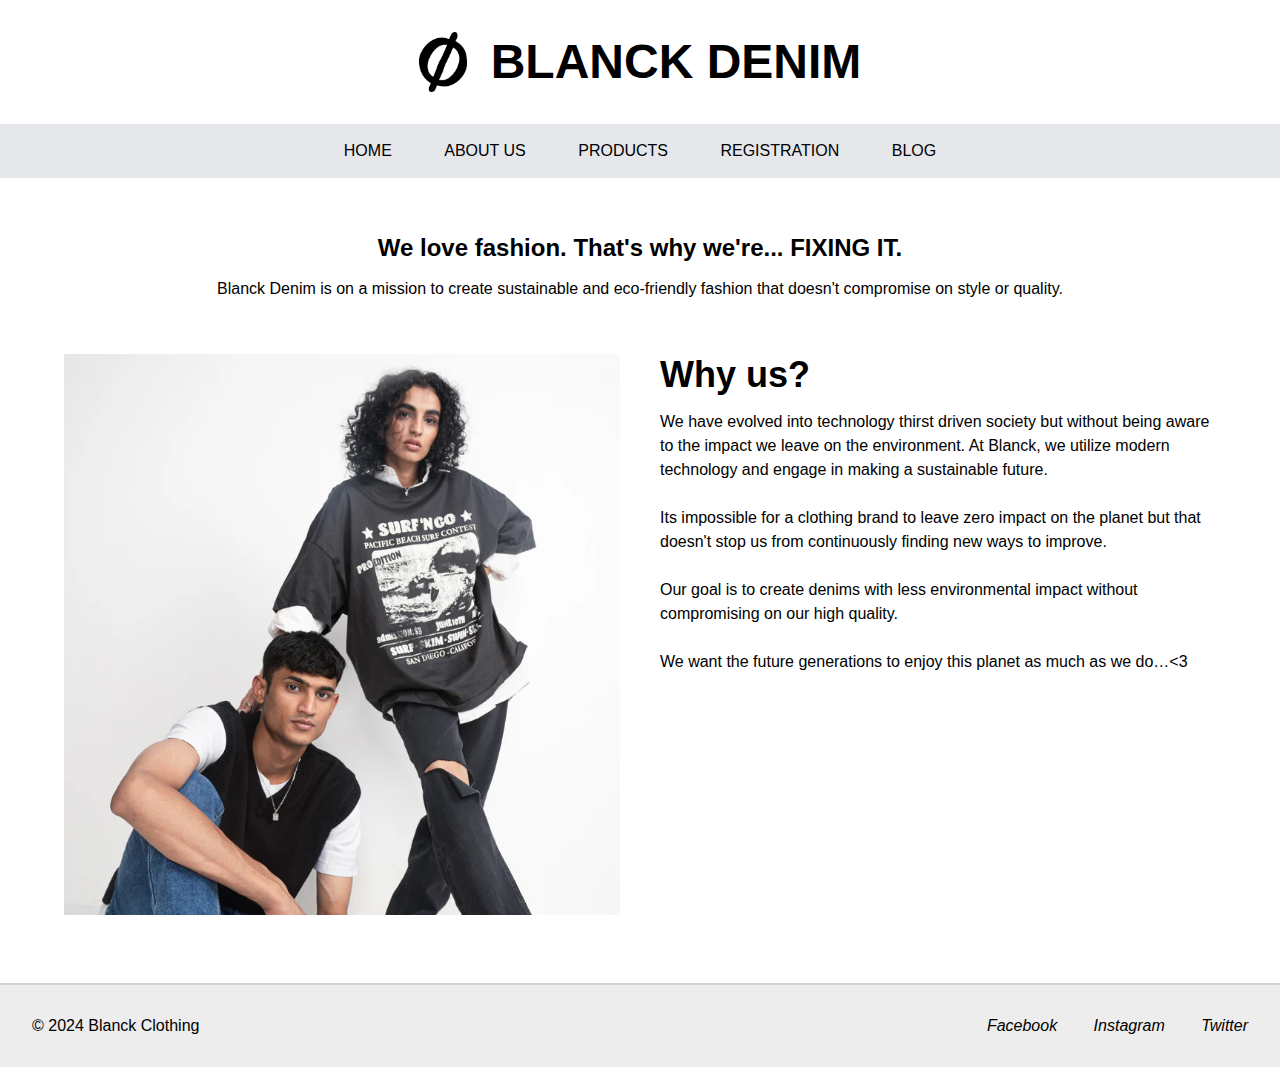
==== webpages/AboutUs.html @ b14d0cdc "Init" ====
<!DOCTYPE html>
<html lang="en">
<head>
    <meta charset="UTF-8">
    <meta name="viewport" content="width=device-width, initial-scale=1.0">
    <title>About Us - Blanck Denim</title>
    <link rel="stylesheet" href="/css/common.css">

    <!--
        ----------------------
        This page has been created by 
        Manas Pandya [ N01657298 ]
        ----------------------
    -->

</head>
<body>
    <header>
        <div class="logo-and-title">
            <!-- from https://www.blanck.in -->
            <img src="/images/logo.webp" alt="Blanck Clothing Logo">
            <h1 class="text-center">BLANCK DENIM</h1>
        </div>
    

        <nav>
            <ul class="nav-links bg-gray-200">
                <li class="hover:bg-gray-300"><a href="/index.html">Home</a></li>
                <li class="hover:bg-gray-300"><a href="/webpages/AboutUs.html">About Us</a></li>
                <li class="hover:bg-gray-300"><a href="/webpages/Products.html">Products</a></li>
                <li class="hover:bg-gray-300"><a href="/webpages/Registration.html">Registration</a></li>
                <li class="hover:bg-gray-300"><a href="/webpages/Blog.html">Blog</a></li>
            </ul>
        </nav>
    </header>

    <div class="section text-center">
        <h2>We love fashion. That's why we're... FIXING IT.</h2>
        <br>
        <p>Blanck Denim is on a mission to create sustainable and eco-friendly fashion that doesn't compromise on style or quality.</p>
    </div>

    <div class="section center-flex-row gap-40 sm:flex-col">
        <div class="w-60p sm:w-full">
            <img src="/images/why-us.webp" alt="why us?">
        </div>
        <div class="w-60p sm:w-full">
            <h1 class="title-1">Why us?</h1>
            <p class="subtitle-1">
                We have evolved into technology thirst driven society but without being aware to the impact we leave on the environment. At Blanck, we utilize modern technology and engage in making a sustainable future.
                <br><br>
                Its impossible for a clothing brand to leave zero impact on the planet but that doesn&apos;t stop us from continuously finding new ways to improve.
                <br><br>
                Our goal is to create denims with less environmental impact without compromising on our high quality.
                <br><br>
                We want the future generations to enjoy this planet as much as we do…&lt;3
            </p>
        </div>
    </div>

    <footer class="bg-light-gray">
        <p class="inline-block">&copy; 2024 Blanck Clothing</p>
        <ul class="inline-block">
            <li><a href="#">Facebook</a></li>
            <li><a href="#">Instagram</a></li>
            <li><a href="#">Twitter</a></li>
        </ul>
    </footer>

</body>
</html>
---- css/common.css ----
/* globals */
body{
    font-family: Arial, Helvetica, sans-serif;
    margin: 0;
    padding: 0;
}

a{
    text-decoration: none;
    color: black;
    cursor: pointer;
}

img{
    object-fit: cover;
    max-width: 100%;
    height: auto;
}

input[type="button"]:hover{
    cursor: pointer;
}

blockquote, dd, dl, figure, h1, h2, h3, h4, h5, h6, hr, p, pre, ul {
    margin: 0;
}

ul{
    padding: 0;
}

div{
    transition: all 0.2s;
}

/* header */
.logo-and-title{
    display: flex;
    justify-content: center;
    align-items: center;
    width: 100%;
    padding: 20px 0;
}

.logo-and-title img{
    width: 3em;
    display: inline-block;
    margin-right: 1.5em;
}

.logo-and-title h1{
    display: inline-block;
    font-size: 3em;
    margin: 0.3em 0;
    font-weight: bold;
}

.nav-links{
    width: 100%;
    text-align: center;
    font-size: 1em;
    padding: 1.125em 0;
    margin: 0 auto;
}

.nav-links li{
    display: inline-block;
    text-transform: uppercase;
    margin: 0 1.5em;
}

.drop-shadow-sharp{
    text-shadow: 2px 2px 8px black;
}

.border-button{
    border: 2px solid white;
    border-radius: 15px;
}

.section{
    width: 90%;
    margin: auto;
    margin-top: 3.5em;
}

.section-title{
    display: block;
    margin-bottom: 1em;
    font-weight: bold;
    font-size: 1.5em;
    line-height: 1.75em;
}

.m-auto{
    margin: auto;
}

.card-row{
    display: flex;
    width: 100%;
    flex-direction: row;
    justify-content: space-between;
}

/* Background styles */
.bg-newdrop{
    background-image: url('../images/new_drop_banner.jpg');
    background-color: antiquewhite;
    background-position: center;
    background-size: cover;
}

.bg-white{
    background-color: white;
}

.bg-white-30{
    background-color: rgba(255,255,255,0.3);
}

.bg-black-30{
    background-color: rgba(0,0,0,0.3);
}

.bg-light-gray{
    background-color: rgb(237, 237, 237);
}

.bg-gray-200{
    background-color: rgb(229 231 235);
}

.bg-gray-300{
    background-color: rgb(209 213 219);
}

.hover\:bg-gray-300:hover{
    background-color: rgb(209 213 219);
}

.bg-panreel{
    background-image: url('/images/pan_reel.png');
    background-color: antiquewhite;
    background-position: center;
    background-size: cover;
}

/* */

.rounded{
    border-radius: 0.25rem;
}

/* text related */
.text-center{
    text-align: center;
}

.text-white{
    color: white;
}

.font-bold{
    font-weight: bold;
}

.mb-6{
    margin-bottom: 4em;
}

.text-4xl{
    font-size: 2.25em;
    line-height: 2.5em;
}

/* Product related */
.product-card{
    display: inline-block;

    margin: 4px;
}

.product-card:hover{
    filter: drop-shadow(2px 12px 15px rgb(180, 180, 180));
}

.product-title{
    text-align: center;
    padding: 0.75em;
    font-size: 1rem;
}

.product-name{
    text-align: left;
    padding: 20px 0 5px 10px;
}

.product-price{
    text-align: left;
    padding: 0 0 20px 10px;
    font-style: italic;
    font-weight: 200;
    letter-spacing: 1px;
    font-size: 0.9em;
    color: rgb(100,100,100);
}

.product-image{
    width: auto;
}

.product-grid{
    display: grid;
    grid-template-columns: 1fr 1fr 1fr 1fr;
    grid-auto-flow: row dense;
}

/* */
footer{
    margin-top: 4rem;
    padding: 2rem;
    display: flex;
    justify-content: space-between;
    align-items: start;
    
    border-top: 2px solid lightgray;
}

footer li{
    margin-left: 2rem;
    font-style: italic;
    display: inline;
}

/* display */
.inline-block{
    display: inline-block;
}

.gap-40{
    gap: 40px;
}

.vertical-top{
    align-items: start;
}

/* width and height */
.h-30{
    height: 90vh;
}

.w-60p{
    width: 60%;
}

.w-70p{
    width: 70%;
}

.w-full{
    width: 100%;
}

/* Containers */
.center-flex-col{
    display: flex;
    flex-direction: column;
    justify-content: center;
    align-items: center;
}

.center-flex-row{
    display: flex;
    flex-direction: row;
    justify-content: center;
}

.title-1{
    font-size: 2.25em;
    font-weight: bold;
    margin-bottom: 0.4em;
}

.subtitle-1{
    line-height: 1.5em;
    margin-bottom: 1.25em;
}

.main-button-1{
    display: inline-block;
    width: fit-content;
    padding: 1em 2em;
    font-weight: bold;

    border: 2px solid white;
    border-radius: 15px;
}

.main-button-1:hover{
    border-color: rgb(105, 168, 255);
    color: rgb(105, 168, 255);
}

.main-button-1{
    transition: color 0.5s, border-color 0.5s;
}


/* Media queries!!! */
@media (max-width: 768px) {   
    .sm\:flex-col{
        flex-direction: column;
    }

    .sm\:w-full{
        width: 100%;
    }

    .sm\:w-90p{
        width: 90%;
    }

    .nav-links li{
        background-color: rgb(207, 209, 211);;
        margin: 5px;
        padding: 10px;
        text-align: left;
    }

    .logo-and-title{
        width: 80%;
        margin: auto;
        font-size: 0.6em;
    }

    .product-grid{
        grid-template-columns: 1fr 1fr;
    }

    .subtitle-1{
        padding-left: 10px;
        padding-right: 10px;
    }

    footer ul li{
        display: block;
    }
}
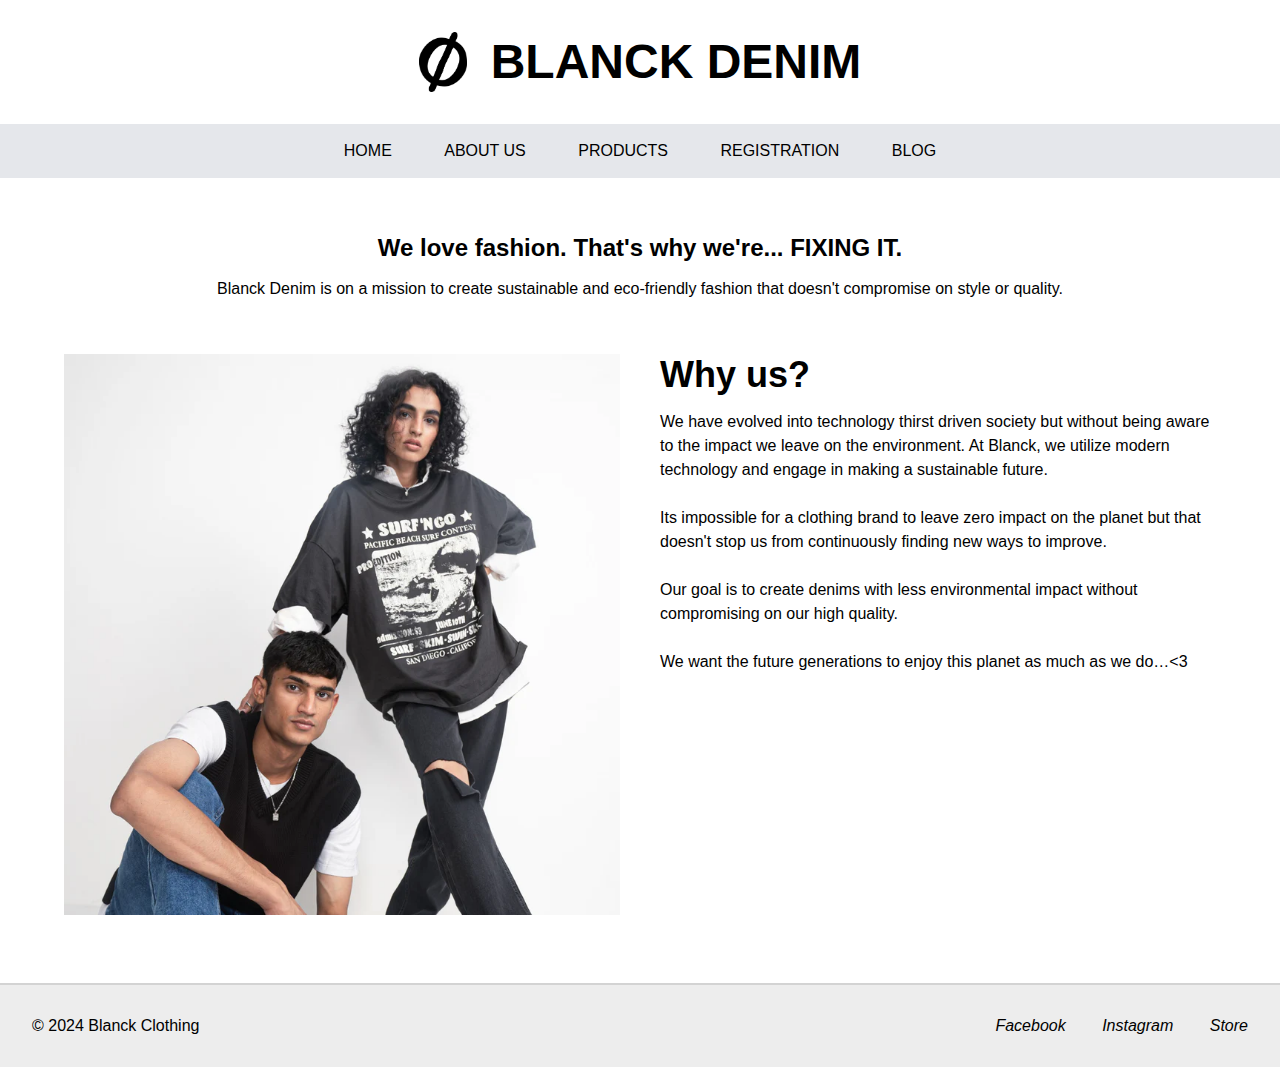
==== commit 63cff3c0: "Changed all paths to relative" ====
--- a/webpages/AboutUs.html
+++ b/webpages/AboutUs.html
@@ -4,7 +4,7 @@
     <meta charset="UTF-8">
     <meta name="viewport" content="width=device-width, initial-scale=1.0">
     <title>About Us - Blanck Denim</title>
-    <link rel="stylesheet" href="/css/common.css">
+    <link rel="stylesheet" href="../css/common.css">
 
     <!--
         ----------------------
@@ -18,18 +18,18 @@
     <header>
         <div class="logo-and-title">
             <!-- from https://www.blanck.in -->
-            <img src="/images/logo.webp" alt="Blanck Clothing Logo">
+            <img src="../images/logo.webp" alt="Blanck Clothing Logo">
             <h1 class="text-center">BLANCK DENIM</h1>
         </div>
     
 
         <nav>
             <ul class="nav-links bg-gray-200">
-                <li class="hover:bg-gray-300"><a href="/index.html">Home</a></li>
-                <li class="hover:bg-gray-300"><a href="/webpages/AboutUs.html">About Us</a></li>
-                <li class="hover:bg-gray-300"><a href="/webpages/Products.html">Products</a></li>
-                <li class="hover:bg-gray-300"><a href="/webpages/Registration.html">Registration</a></li>
-                <li class="hover:bg-gray-300"><a href="/webpages/Blog.html">Blog</a></li>
+                <li class="hover:bg-gray-300"><a href="../index.html">Home</a></li>
+                <li class="hover:bg-gray-300"><a href="AboutUs.html">About Us</a></li>
+                <li class="hover:bg-gray-300"><a href="Products.html">Products</a></li>
+                <li class="hover:bg-gray-300"><a href="Registration.html">Registration</a></li>
+                <li class="hover:bg-gray-300"><a href="Blog.html">Blog</a></li>
             </ul>
         </nav>
     </header>
@@ -42,7 +42,7 @@
 
     <div class="section center-flex-row gap-40 sm:flex-col">
         <div class="w-60p sm:w-full">
-            <img src="/images/why-us.webp" alt="why us?">
+            <img src="../images/why-us.webp" alt="why us?">
         </div>
         <div class="w-60p sm:w-full">
             <h1 class="title-1">Why us?</h1>
@@ -61,9 +61,9 @@
     <footer class="bg-light-gray">
         <p class="inline-block">&copy; 2024 Blanck Clothing</p>
         <ul class="inline-block">
-            <li><a href="#">Facebook</a></li>
-            <li><a href="#">Instagram</a></li>
-            <li><a href="#">Twitter</a></li>
+            <li><a href="https://www.facebook.com/profile.php?id=100076218160514" target="_blank">Facebook</a></li>
+            <li><a href="https://www.instagram.com/blanck_denim/" target="_blank">Instagram</a></li>
+            <li><a href="https://blanck.in/" target="_blank">Store</a></li>
         </ul>
     </footer>
 
--- a/css/common.css
+++ b/css/common.css
@@ -140,7 +140,7 @@
 }
 
 .bg-panreel{
-    background-image: url('/images/pan_reel.png');
+    background-image: url('../images/pan_reel.png');
     background-color: antiquewhite;
     background-position: center;
     background-size: cover;
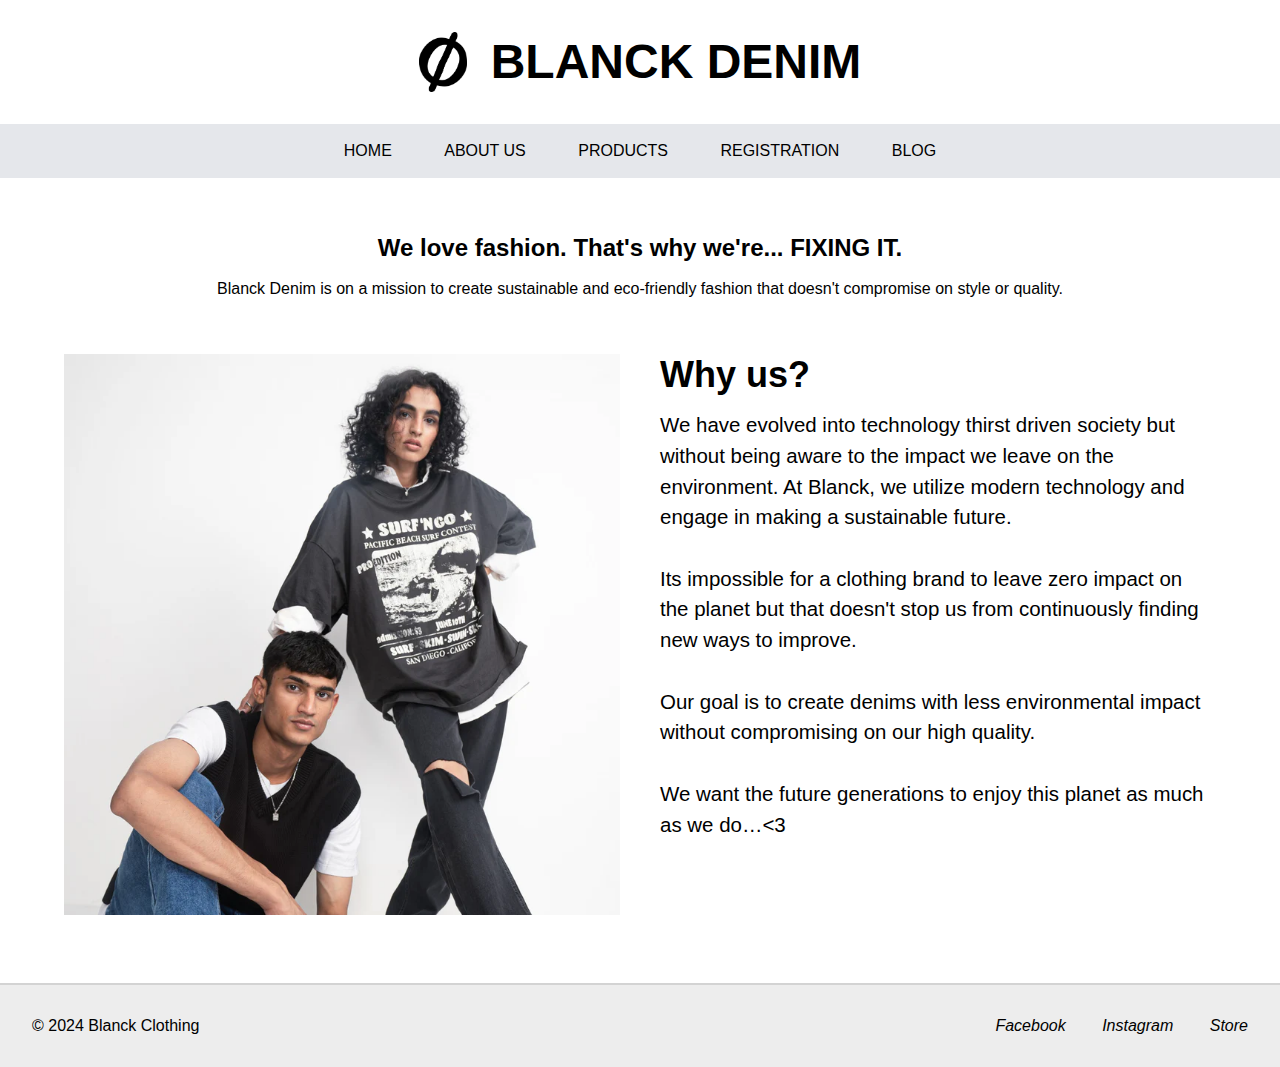
==== commit 25879dd3: "Fixed image, font size" ====
--- a/webpages/AboutUs.html
+++ b/webpages/AboutUs.html
@@ -44,9 +44,9 @@
         <div class="w-60p sm:w-full">
             <img src="../images/why-us.webp" alt="why us?">
         </div>
-        <div class="w-60p sm:w-full">
+        <div class="w-60p h-full sm:w-full">
             <h1 class="title-1">Why us?</h1>
-            <p class="subtitle-1">
+            <p class="subtitle-1 fit-text">
                 We have evolved into technology thirst driven society but without being aware to the impact we leave on the environment. At Blanck, we utilize modern technology and engage in making a sustainable future.
                 <br><br>
                 Its impossible for a clothing brand to leave zero impact on the planet but that doesn&apos;t stop us from continuously finding new ways to improve.
--- a/css/common.css
+++ b/css/common.css
@@ -251,6 +251,10 @@
     height: 90vh;
 }
 
+.h-full{
+    height: 100%;
+}
+
 .w-60p{
     width: 60%;
 }
@@ -305,6 +309,10 @@
 
 .main-button-1{
     transition: color 0.5s, border-color 0.5s;
+}
+
+.fit-text{
+    font-size: 1.6vw;
 }
 
 
@@ -344,6 +352,10 @@
         padding-right: 10px;
     }
 
+    .fit-text{
+        font-size: 1.2em;
+    }
+
     footer ul li{
         display: block;
     }
